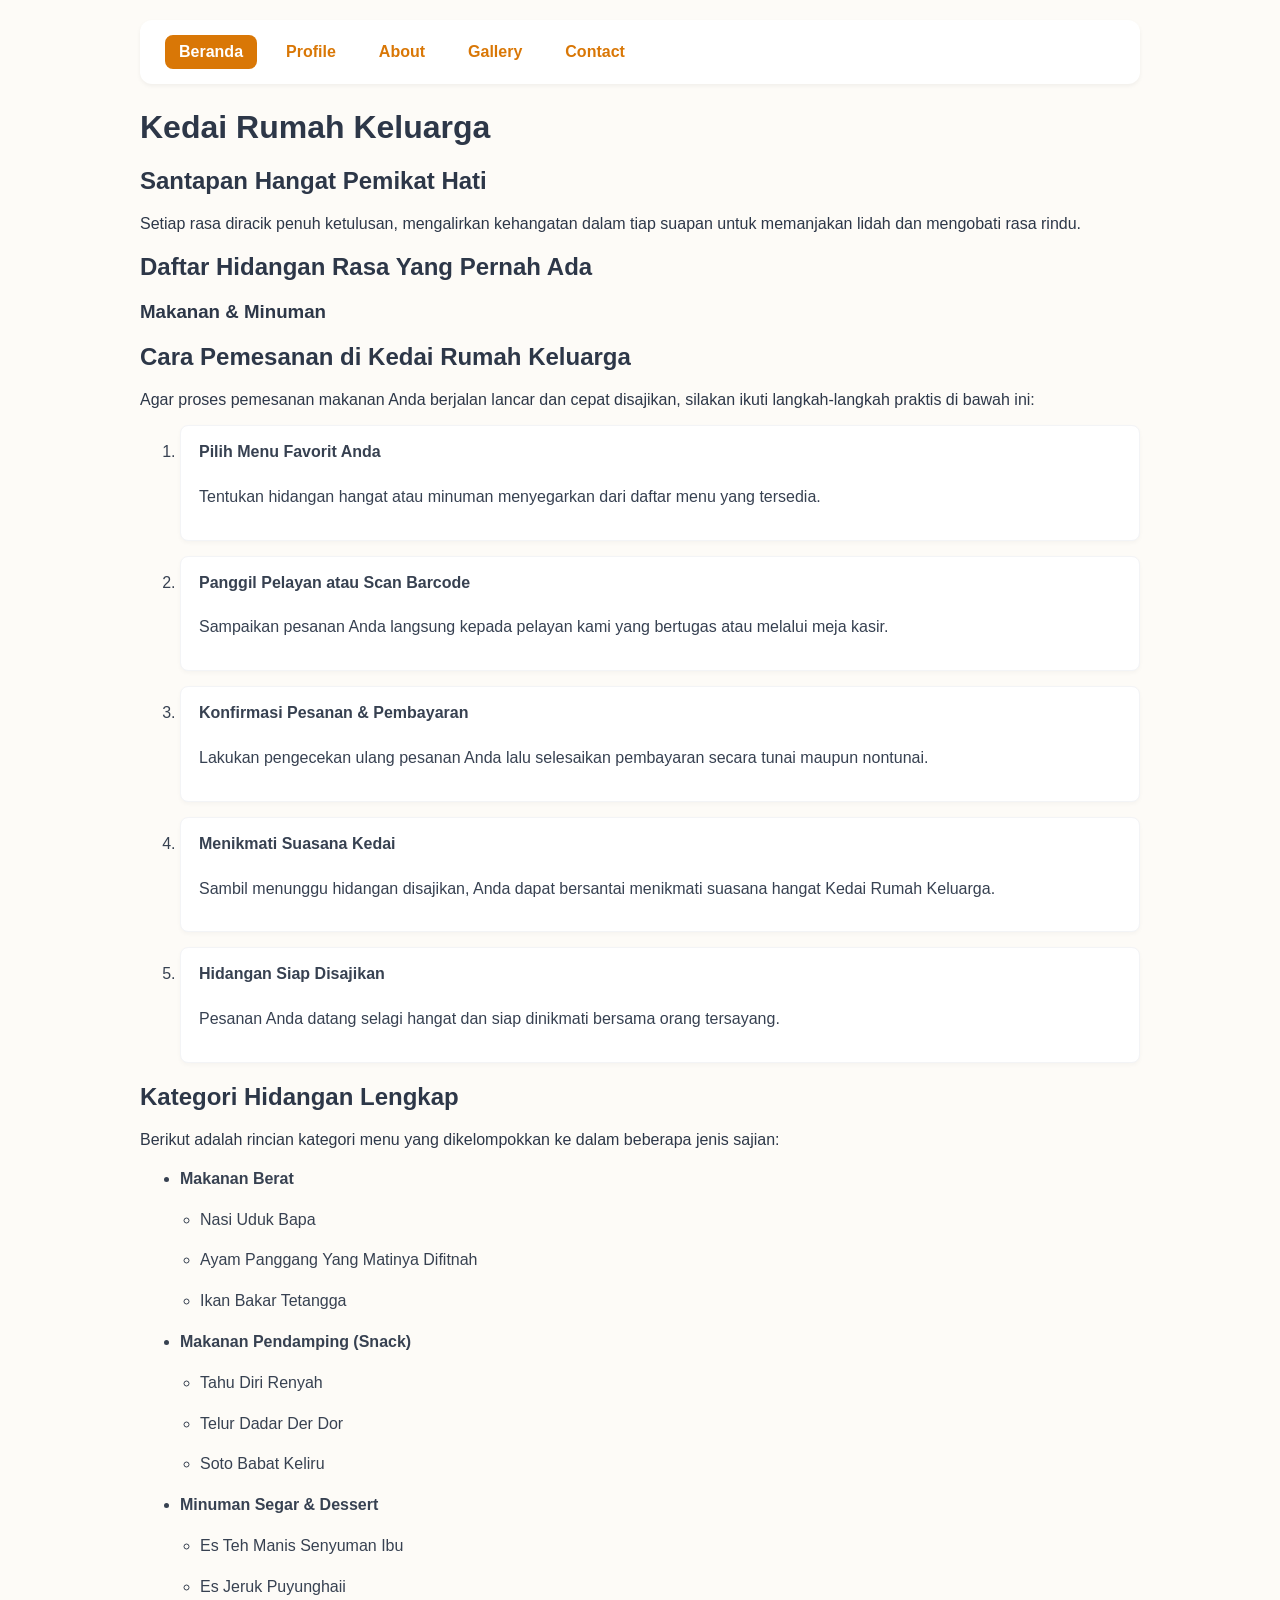
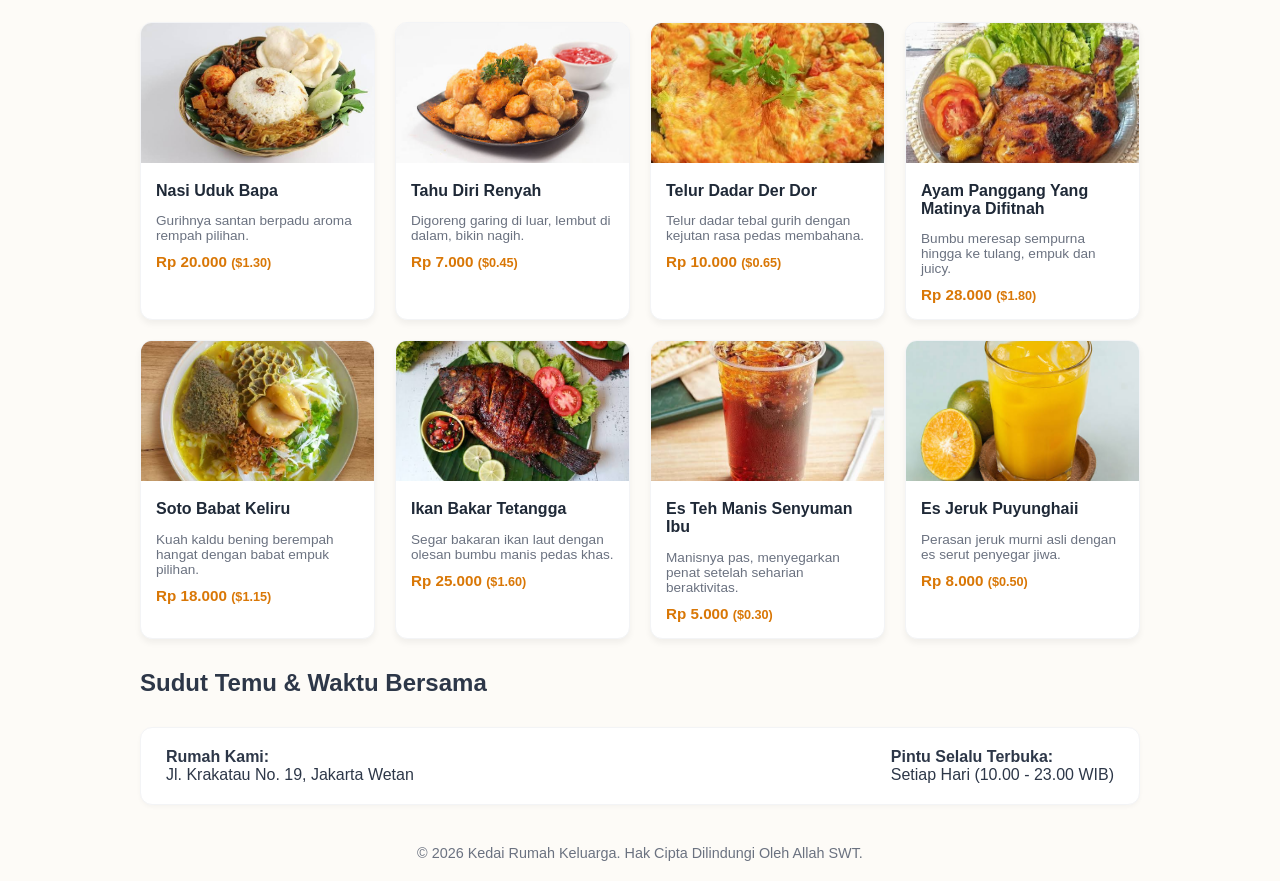
==== index.html @ 206426d0 "Add files via upload" ====
<!DOCTYPE html>
<html lang="id">
<head>
    <meta charset="UTF-8">
    <meta name="viewport" content="width=device-width, initial-scale=1.0">
    <title>Sajian Kasih - Kedai Rumah Keluarga</title>
    <link rel="stylesheet" href="style.css">
</head>
<body>

    <nav class="nav">
        <a href="index.html" class="active">Beranda</a>
        <a href="profil.html">Profile</a>
        <a href="about.html">About</a>
        <a href="gallery.html">Gallery</a>
        <a href="kontak.html">Contact</a>
    </nav>

    <h1>Kedai Rumah Keluarga</h1>
    
    <h2>Santapan Hangat Pemikat Hati</h2>
    <p>Setiap rasa diracik penuh ketulusan, mengalirkan kehangatan dalam tiap suapan untuk memanjakan lidah dan mengobati rasa rindu.</p>

    <h2>Daftar Hidangan Rasa Yang Pernah Ada</h2>
    <h3>Makanan & Minuman</h3>

    <!-- Bagian Tugas Tambahan: Panduan Pemesanan -->
    <h2>Cara Pemesanan di Kedai Rumah Keluarga</h2>
    <p>Agar proses pemesanan makanan Anda berjalan lancar dan cepat disajikan, silakan ikuti langkah-langkah praktis di bawah ini:</p>
    
    <ol>
        <li>
            <b>Pilih Menu Favorit Anda</b>
            <p>Tentukan hidangan hangat atau minuman menyegarkan dari daftar menu yang tersedia.</p>
        </li>
        <li>
            <b>Panggil Pelayan atau Scan Barcode</b>
            <p>Sampaikan pesanan Anda langsung kepada pelayan kami yang bertugas atau melalui meja kasir.</p>
        </li>
        <li>
            <b>Konfirmasi Pesanan & Pembayaran</b>
            <p>Lakukan pengecekan ulang pesanan Anda lalu selesaikan pembayaran secara tunai maupun nontunai.</p>
        </li>
        <li>
            <b>Menikmati Suasana Kedai</b>
            <p>Sambil menunggu hidangan disajikan, Anda dapat bersantai menikmati suasana hangat Kedai Rumah Keluarga.</p>
        </li>
        <li>
            <b>Hidangan Siap Disajikan</b>
            <p>Pesanan Anda datang selagi hangat dan siap dinikmati bersama orang tersayang.</p>
        </li>
    </ol>

    <!-- Bagian Tugas Tambahan: Nested List Kategori Menu -->
    <h2>Kategori Hidangan Lengkap</h2>
    <p>Berikut adalah rincian kategori menu yang dikelompokkan ke dalam beberapa jenis sajian:</p>

    <ul>
        <li>
            <b>Makanan Berat</b>
            <ul>
                <li>Nasi Uduk Bapa</li>
                <li>Ayam Panggang Yang Matinya Difitnah</li>
                <li>Ikan Bakar Tetangga</li>
            </ul>
        </li>
        <li>
            <b>Makanan Pendamping (Snack)</b>
            <ul>
                <li>Tahu Diri Renyah</li>
                <li>Telur Dadar Der Dor</li>
                <li>Soto Babat Keliru</li>
            </ul>
        </li>
        <li>
            <b>Minuman Segar & Dessert</b>
            <ul>
                <li>Es Teh Manis Senyuman Ibu</li>
                <li>Es Jeruk Puyunghaii</li>
            </ul>
        </li>
    </ul>

    <!-- Grid Kartu Menu Makanan -->
    <ul class="menu-list">
        <li>
            <img src="nasi uduk.jpg" alt="Nasi Uduk Bapa">
            <div class="menu-info">
                <b>Nasi Uduk Bapa</b> 
                <p class="desc">Gurihnya santan berpadu aroma rempah pilihan.</p>
                <span class="price">Rp 20.000 <small>($1.30)</small></span>
            </div>
        </li>
        <li>
            <img src="tahu renyah.jpg" alt="Tahu Diri Renyah">
            <div class="menu-info">
                <b>Tahu Diri Renyah</b>
                <p class="desc">Digoreng garing di luar, lembut di dalam, bikin nagih.</p>
                <span class="price">Rp 7.000 <small>($0.45)</small></span>
            </div>
        </li>
        <li>
            <img src="telur dadar.jpg" alt="Telur Dadar Der Dor">
            <div class="menu-info">
                <b>Telur Dadar Der Dor</b>
                <p class="desc">Telur dadar tebal gurih dengan kejutan rasa pedas membahana.</p>
                <span class="price">Rp 10.000 <small>($0.65)</small></span>
            </div>
        </li>
        <li>
            <img src="ayam panggang.jpg" alt="Ayam Panggang Yang Matinya Difitnah">
            <div class="menu-info">
                <b>Ayam Panggang Yang Matinya Difitnah</b>
                <p class="desc">Bumbu meresap sempurna hingga ke tulang, empuk dan juicy.</p>
                <span class="price">Rp 28.000 <small>($1.80)</small></span>
            </div>
        </li>
        <li>
            <img src="soto babat.jpg" alt="Soto Babat Keliru">
            <div class="menu-info">
                <b>Soto Babat Keliru</b>
                <p class="desc">Kuah kaldu bening berempah hangat dengan babat empuk pilihan.</p>
                <span class="price">Rp 18.000 <small>($1.15)</small></span>
            </div>
        </li>
        <li>
            <img src="ikan bakar.jpg" alt="Ikan Bakar Tetangga">
            <div class="menu-info">
                <b>Ikan Bakar Tetangga</b>
                <p class="desc">Segar bakaran ikan laut dengan olesan bumbu manis pedas khas.</p>
                <span class="price">Rp 25.000 <small>($1.60)</small></span>
            </div>
        </li>
        <li>
            <img src="esteh.jpg" alt="Es Teh Manis Senyuman Ibu">
            <div class="menu-info">
                <b>Es Teh Manis Senyuman Ibu</b>
                <p class="desc">Manisnya pas, menyegarkan penat setelah seharian beraktivitas.</p>
                <span class="price">Rp 5.000 <small>($0.30)</small></span>
            </div>
        </li>
        <li>
            <img src="esjeruk.jpg" alt="Es Jeruk Puyunghaii">
            <div class="menu-info">
                <b>Es Jeruk Puyunghaii</b>
                <p class="desc">Perasan jeruk murni asli dengan es serut penyegar jiwa.</p>
                <span class="price">Rp 8.000 <small>($0.50)</small></span>
            </div>
        </li>
    </ul>

    <h2>Sudut Temu & Waktu Bersama</h2>
    <div class="info-kedai">
        <div>
            <b>Rumah Kami:</b><br> Jl. Krakatau No. 19, Jakarta Wetan
        </div>
        <div>
            <b>Pintu Selalu Terbuka:</b><br> Setiap Hari (10.00 - 23.00 WIB)
        </div>
    </div>
    
    <div class="footer">
        &copy; 2026 Kedai Rumah Keluarga. Hak Cipta Dilindungi Oleh Allah SWT.
    </div>
</body>
</html>
---- style.css ----
/* ==========================================
   1. PENGATURAN UMUM & BODY
   ================================---------- */
body {
    font-family: 'Poppins', sans-serif;
    background-color: #fdfbf7;
    color: #2d3748;
    margin: 0;
    padding: 20px;
    max-width: 1000px;
    margin-left: auto;
    margin-right: auto;
}

/* ==========================================
   2. NAVBAR / NAVIGASI ATAS
   ================================---------- */
.nav, nav {
    background-color: #ffffff;
    padding: 15px 25px;
    border-radius: 12px;
    box-shadow: 0 2px 4px rgba(0,0,0,0.05);
    margin-bottom: 25px;
    display: flex;
    gap: 15px;
    align-items: center;
    flex-wrap: wrap;
}

.nav a, nav a {
    text-decoration: none;
    color: #d97706;
    font-weight: 600;
    padding: 8px 14px;
    border-radius: 8px;
    transition: all 0.3s ease;
}

.nav a:hover, nav a:hover {
    background-color: #fef3c7;
    color: #b45309;
}

.nav a.active, nav a.active {
    background-color: #d97706;
    color: #ffffff;
}

/* ==========================================
   3. GRID KARTU MENU (BERJAJAR KE SAMPING)
   ================================---------- */
.menu-list {
    list-style: none;
    padding: 0;
    display: grid;
    grid-template-columns: repeat(auto-fit, minmax(220px, 1fr));
    gap: 20px;
    margin-bottom: 30px;
}

.menu-list li {
    background: #ffffff;
    border-radius: 12px;
    overflow: hidden;
    box-shadow: 0 4px 6px rgba(0, 0, 0, 0.05);
    border: 1px solid #f3f4f6;
    transition: transform 0.3s ease, box-shadow 0.3s ease;
}

.menu-list li:hover {
    transform: translateY(-5px);
    box-shadow: 0 10px 15px rgba(0, 0, 0, 0.1);
}

.menu-list img {
    width: 100%;
    height: 140px;
    object-fit: cover;
}

.menu-info {
    padding: 15px;
}

.menu-info b {
    font-size: 1rem;
    color: #1f2937;
    display: block;
    margin-bottom: 5px;
}

.menu-info .desc {
    font-size: 0.85rem;
    color: #6b7280;
    margin-bottom: 10px;
}

.menu-info .price {
    color: #d97706;
    font-weight: bold;
    font-size: 0.95rem;
}

/* ==========================================
   4. ORDERED LIST & NESTED LIST (TUGAS DOSEN)
   ================================---------- */
ol, ul:not(.menu-list) {
    line-height: 1.8;
    color: #374151;
}

ol li {
    margin-bottom: 15px;
    background: #ffffff;
    padding: 12px 18px;
    border-radius: 8px;
    box-shadow: 0 2px 4px rgba(0,0,0,0.03);
    border: 1px solid #f3f4f6;
}

/* Mengatur jarak nested list kategori menu */
ul:not(.menu-list) ul {
    margin-top: 8px;
    margin-bottom: 8px;
    list-style-type: circle;
    padding-left: 20px;
}

ul:not(.menu-list) ul li {
    background: #fdfbf7;
    border: none;
    box-shadow: none;
    padding: 4px 0;
    margin-bottom: 4px;
}

/* ==========================================
   5. INFORMASI KEDAI & SUDUT TEMU (DI BAWAH)
   ================================---------- */
.info-kedai {
    display: flex;
    justify-content: space-between;
    align-items: flex-start;
    gap: 30px;
    background: #ffffff;
    padding: 20px 25px;
    border-radius: 12px;
    box-shadow: 0 2px 4px rgba(0,0,0,0.03);
    border: 1px solid #f3f4f6;
    margin-top: 30px;
    margin-bottom: 30px;
    clear: both; /* Memastikan elemen ini turun ke bawah grid menu */
    width: 100%;
    box-sizing: border-box;
}

/* ==========================================
   6. VIDEO & FOOTER
   ================================---------- */
video {
    width: 100%;
    max-width: 500px;
    height: auto;
    border-radius: 12px;
    box-shadow: 0 4px 10px rgba(0,0,0,0.1);
    display: block;
    margin: 30px auto;
}

.footer {
    text-align: center;
    margin-top: 40px;
    color: #6b7280;
    font-size: 0.9rem;
}
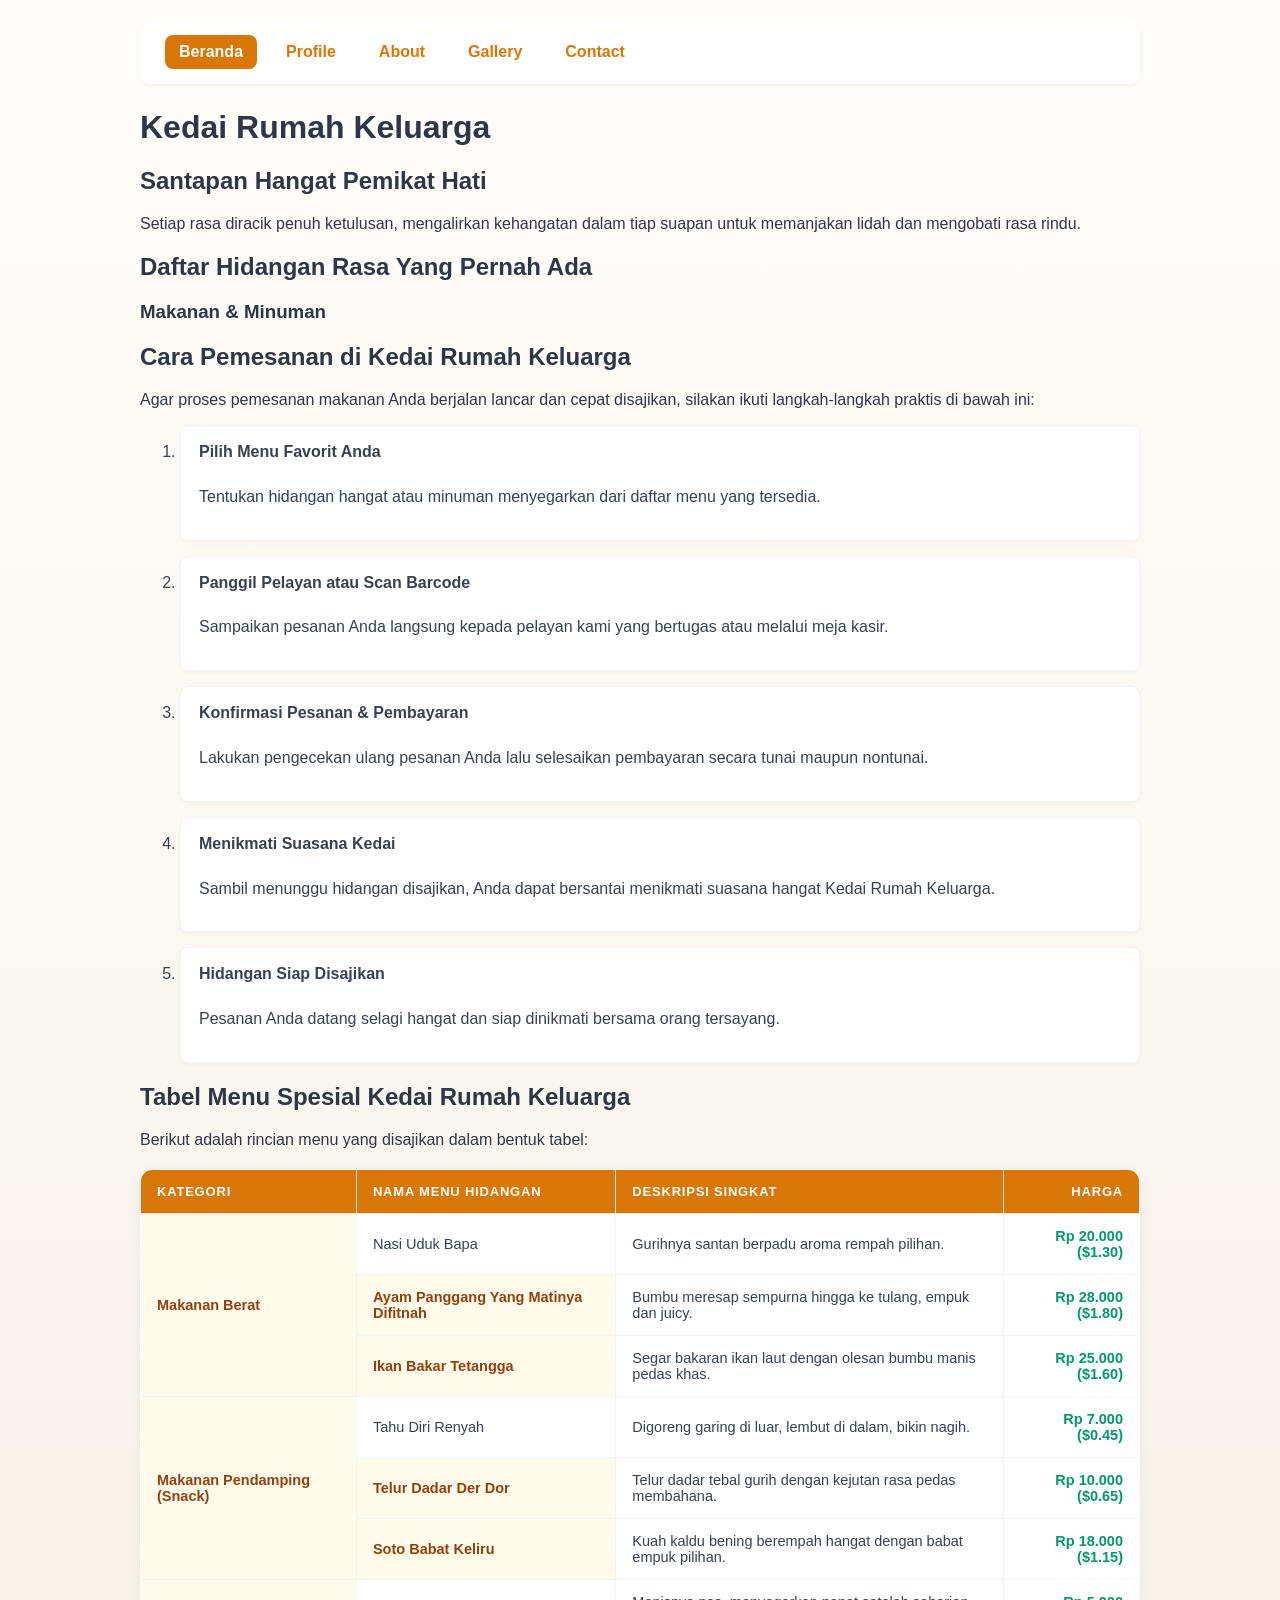
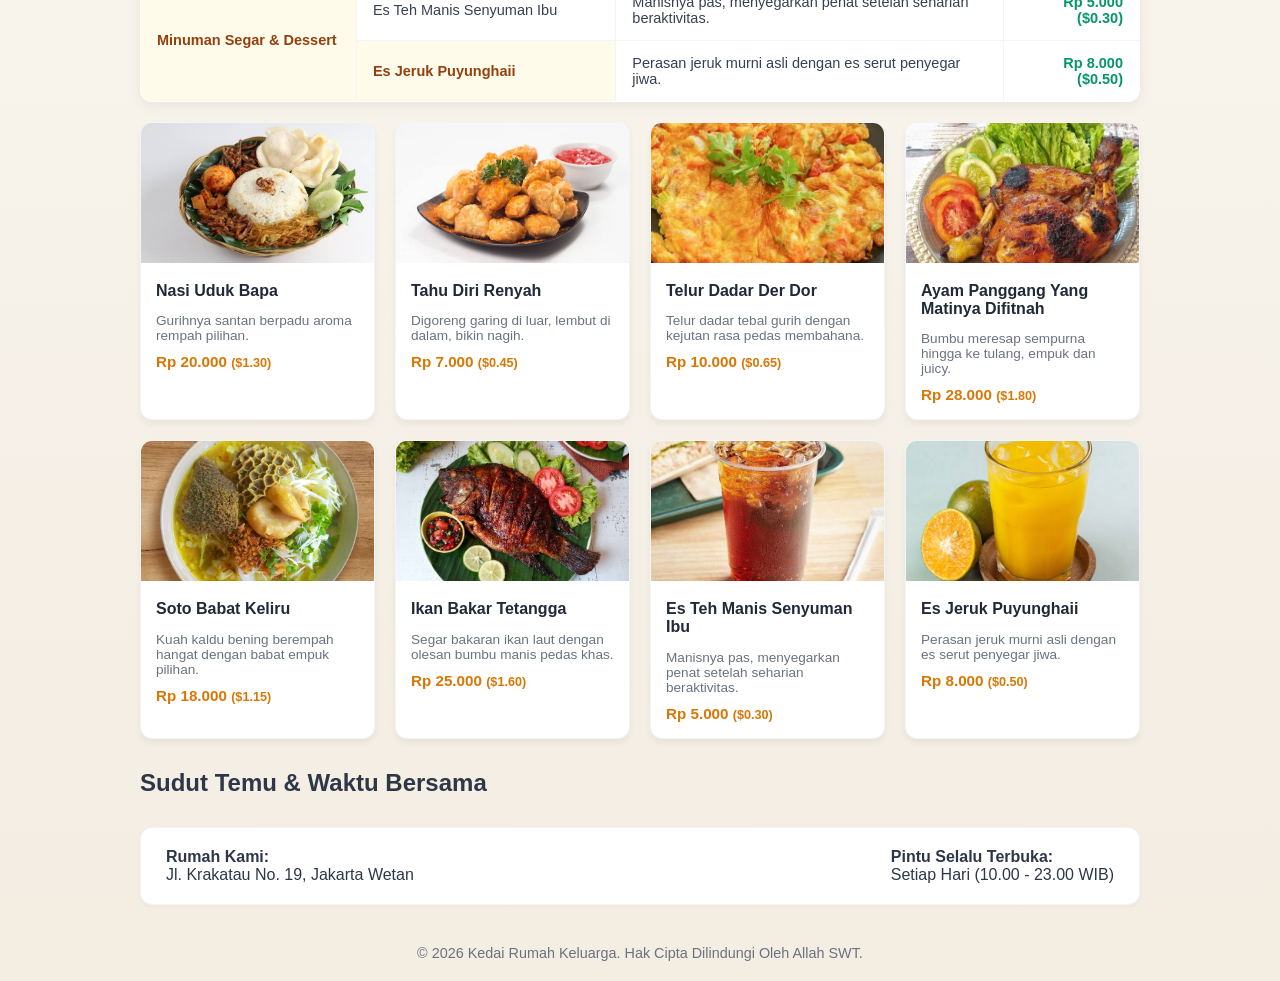
==== commit 03c93802: "Add files via upload" ====
--- a/index.html
+++ b/index.html
@@ -10,7 +10,7 @@
 
     <nav class="nav">
         <a href="index.html" class="active">Beranda</a>
-        <a href="profil.html">Profile</a>
+        <a href="profile.html">Profile</a>
         <a href="about.html">About</a>
         <a href="gallery.html">Gallery</a>
         <a href="kontak.html">Contact</a>
@@ -51,37 +51,67 @@
         </li>
     </ol>
 
-    <!-- Bagian Tugas Tambahan: Nested List Kategori Menu -->
-    <h2>Kategori Hidangan Lengkap</h2>
-    <p>Berikut adalah rincian kategori menu yang dikelompokkan ke dalam beberapa jenis sajian:</p>
+    <!-- Kategori & Daftar Menu Makanan dalam Bentuk Tabel (Sesuai Modul) -->
+    <h2>Tabel Menu Spesial Kedai Rumah Keluarga</h2>
+    <p>Berikut adalah rincian menu yang disajikan dalam bentuk tabel:</p>
 
-    <ul>
-        <li>
-            <b>Makanan Berat</b>
-            <ul>
-                <li>Nasi Uduk Bapa</li>
-                <li>Ayam Panggang Yang Matinya Difitnah</li>
-                <li>Ikan Bakar Tetangga</li>
-            </ul>
-        </li>
-        <li>
-            <b>Makanan Pendamping (Snack)</b>
-            <ul>
-                <li>Tahu Diri Renyah</li>
-                <li>Telur Dadar Der Dor</li>
-                <li>Soto Babat Keliru</li>
-            </ul>
-        </li>
-        <li>
-            <b>Minuman Segar & Dessert</b>
-            <ul>
-                <li>Es Teh Manis Senyuman Ibu</li>
-                <li>Es Jeruk Puyunghaii</li>
-            </ul>
-        </li>
-    </ul>
+    <table border="1" cellpadding="10" cellspacing="0" style="border-collapse: collapse; width: 100%; margin-bottom: 20px;">
+        <thead>
+            <tr style="background-color: #f2f2f2;">
+                <th>Kategori</th>
+                <th>Nama Menu Hidangan</th>
+                <th>Deskripsi Singkat</th>
+                <th>Harga</th>
+            </tr>
+        </thead>
+        <tbody>
+            <tr>
+                <td rowspan="3"><b>Makanan Berat</b></td>
+                <td>Nasi Uduk Bapa</td>
+                <td>Gurihnya santan berpadu aroma rempah pilihan.</td>
+                <td>Rp 20.000 ($1.30)</td>
+            </tr>
+            <tr>
+                <td>Ayam Panggang Yang Matinya Difitnah</td>
+                <td>Bumbu meresap sempurna hingga ke tulang, empuk dan juicy.</td>
+                <td>Rp 28.000 ($1.80)</td>
+            </tr>
+            <tr>
+                <td>Ikan Bakar Tetangga</td>
+                <td>Segar bakaran ikan laut dengan olesan bumbu manis pedas khas.</td>
+                <td>Rp 25.000 ($1.60)</td>
+            </tr>
+            <tr>
+                <td rowspan="3"><b>Makanan Pendamping (Snack)</b></td>
+                <td>Tahu Diri Renyah</td>
+                <td>Digoreng garing di luar, lembut di dalam, bikin nagih.</td>
+                <td>Rp 7.000 ($0.45)</td>
+            </tr>
+            <tr>
+                <td>Telur Dadar Der Dor</td>
+                <td>Telur dadar tebal gurih dengan kejutan rasa pedas membahana.</td>
+                <td>Rp 10.000 ($0.65)</td>
+            </tr>
+            <tr>
+                <td>Soto Babat Keliru</td>
+                <td>Kuah kaldu bening berempah hangat dengan babat empuk pilihan.</td>
+                <td>Rp 18.000 ($1.15)</td>
+            </tr>
+            <tr>
+                <td rowspan="2"><b>Minuman Segar & Dessert</b></td>
+                <td>Es Teh Manis Senyuman Ibu</td>
+                <td>Manisnya pas, menyegarkan penat setelah seharian beraktivitas.</td>
+                <td>Rp 5.000 ($0.30)</td>
+            </tr>
+            <tr>
+                <td>Es Jeruk Puyunghaii</td>
+                <td>Perasan jeruk murni asli dengan es serut penyegar jiwa.</td>
+                <td>Rp 8.000 ($0.50)</td>
+            </tr>
+        </tbody>
+    </table>
 
-    <!-- Grid Kartu Menu Makanan -->
+    <!-- Grid Kartu Menu Makanan (Visual Gambar) -->
     <ul class="menu-list">
         <li>
             <img src="nasi uduk.jpg" alt="Nasi Uduk Bapa">
--- a/style.css
+++ b/style.css
@@ -1,15 +1,16 @@
 /* ==========================================
-   1. PENGATURAN UMUM & BODY
+   1. PENGATURAN UMUM & BODY (Latar Belakang Dipercantik)
    ================================---------- */
 body {
     font-family: 'Poppins', sans-serif;
-    background-color: #fdfbf7;
+    background: linear-gradient(to bottom, #fffdfa, #f3ede2); /* Gradasi krem hangat agar tidak polos */
     color: #2d3748;
     margin: 0;
     padding: 20px;
     max-width: 1000px;
     margin-left: auto;
     margin-right: auto;
+    min-height: 100vh;
 }
 
 /* ==========================================
@@ -149,7 +150,7 @@
     border: 1px solid #f3f4f6;
     margin-top: 30px;
     margin-bottom: 30px;
-    clear: both; /* Memastikan elemen ini turun ke bawah grid menu */
+    clear: both;
     width: 100%;
     box-sizing: border-box;
 }
@@ -172,4 +173,69 @@
     margin-top: 40px;
     color: #6b7280;
     font-size: 0.9rem;
+}
+
+/* ==========================================
+   7. STYLING TABEL MENU (DIPERCANTIK & ESTETIK)
+   ================================---------- */
+table {
+    width: 100%;
+    border-collapse: separate; /* Diubah agar border-radius berfungsi sempurna */
+    border-spacing: 0;
+    margin: 20px 0;
+    font-family: inherit;
+    background-color: #ffffff;
+    box-shadow: 0 4px 15px rgba(0, 0, 0, 0.06);
+    border-radius: 12px; /* Membuat sudut luar tabel melengkung */
+    overflow: hidden;
+    border: 1px solid #e5e7eb;
+}
+
+table th {
+    background-color: #d97706; /* Warna oranye hangat */
+    color: #ffffff;
+    text-transform: uppercase;
+    font-size: 13px;
+    letter-spacing: 0.8px;
+    padding: 14px 16px;
+    text-align: left;
+    font-weight: 600;
+}
+
+table td {
+    padding: 14px 16px;
+    border-bottom: 1px solid #f3f4f6;
+    border-right: 1px solid #f3f4f6;
+    color: #374151;
+    font-size: 14.5px;
+    vertical-align: middle;
+}
+
+/* Menghilangkan garis kanan di kolom terakhir */
+table td:last-child {
+    border-right: none;
+}
+
+/* Kolom Kategori (Kolom 1) dibuat tebal dengan latar belakang krem lembut */
+table td:first-child {
+    font-weight: bold;
+    background-color: #fffbeb;
+    color: #92400e;
+}
+
+/* Kolom Harga diselaraskan ke kanan agar rapi ala buku menu */
+table td:last-child {
+    text-align: right;
+    font-weight: bold;
+    color: #059669;
+}
+
+table th:last-child {
+    text-align: right;
+}
+
+/* Efek interaktif saat kursor menyentuh baris tabel */
+table tbody tr:hover {
+    background-color: #fdf8f0;
+    transition: background-color 0.2s ease;
 }
